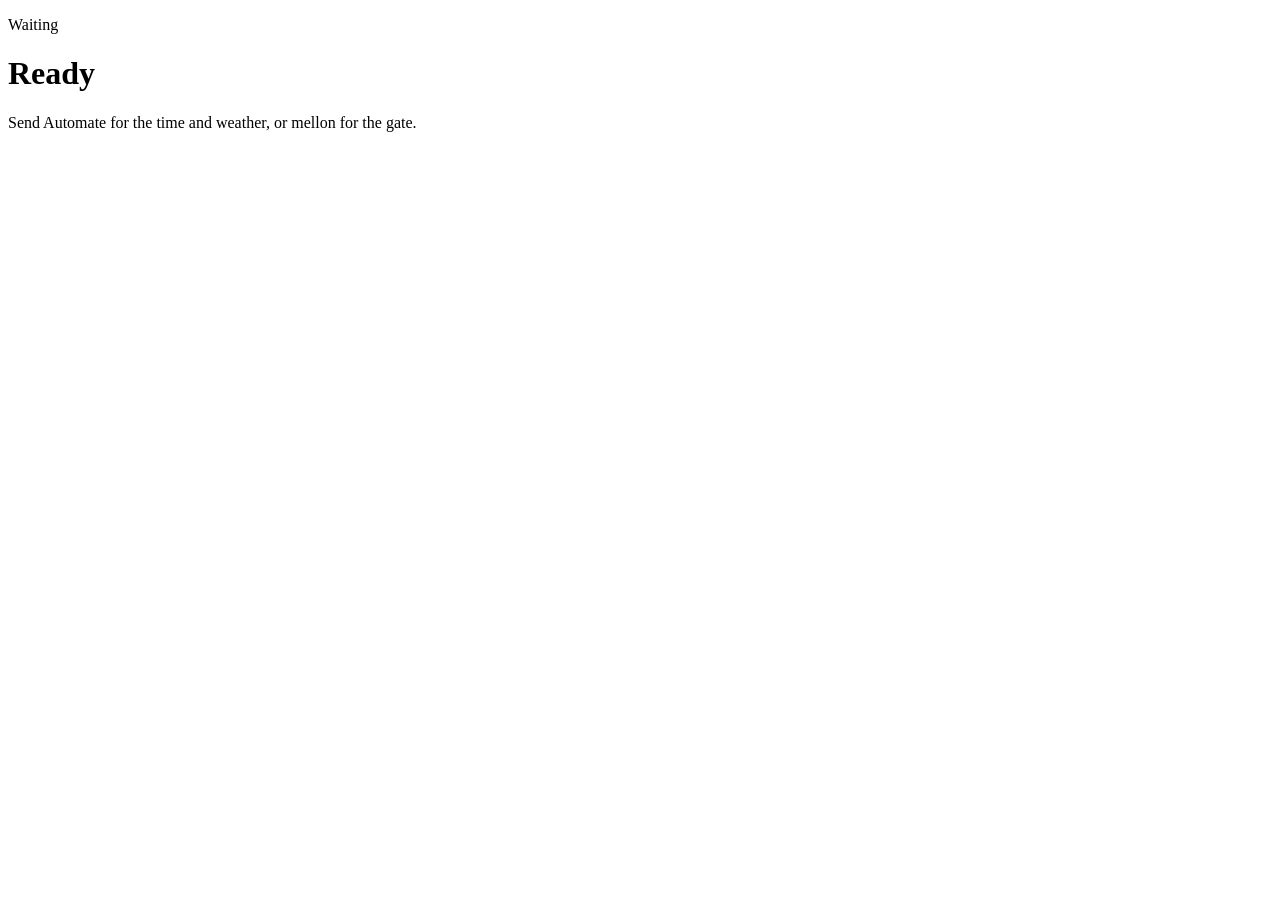
==== backend/static/index.html @ 29233a9e "Move the site and Docker setup into the backend folder. Co-authored-by: Cursor <cursoragent@cursor.c" ====
<!DOCTYPE html>
<html lang="en">
<head>
  <meta charset="utf-8">
  <meta name="viewport" content="width=device-width, initial-scale=1">
  <title>Lock reminder</title>
  <link rel="stylesheet" href="/static/style.css">
</head>
<body data-scene="idle">
  <div class="sky" aria-hidden="true">
    <div class="sun"></div>
    <div class="cloud cloud-a"></div>
    <div class="cloud cloud-b"></div>
    <div class="cloud cloud-c"></div>
    <div class="rain"></div>
    <div class="snow"></div>
    <div class="flash"></div>
    <div class="mist"></div>
  </div>
  <main id="panel" class="panel">
    <p id="kicker" class="kicker">Waiting</p>
    <h1 id="headline" class="headline">Ready</h1>
    <p id="detail" class="detail">Send Automate for the time and weather, or mellon for the gate.</p>
  </main>
  <img id="doors" class="doors" alt="Doors of Durin, speak friend and enter" src="/media/doors" hidden>
  <script src="/static/page.js?v=2"></script>
</body>
</html>
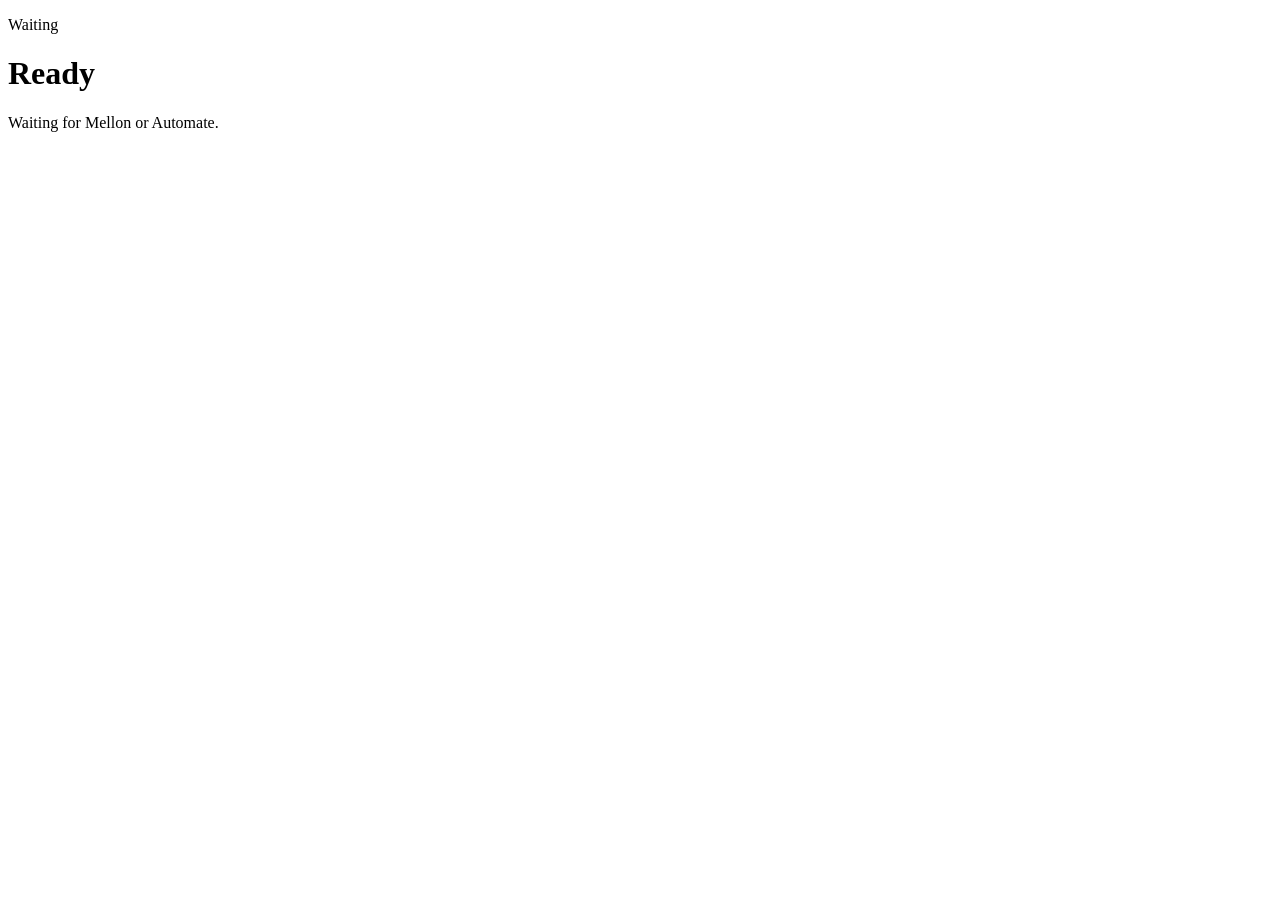
==== commit 096e2871: "Read the page status from Neon every 30 seconds. Co-authored-by: Cursor <cursoragent@cursor.com>" ====
--- a/backend/static/index.html
+++ b/backend/static/index.html
@@ -20,9 +20,9 @@
   <main id="panel" class="panel">
     <p id="kicker" class="kicker">Waiting</p>
     <h1 id="headline" class="headline">Ready</h1>
-    <p id="detail" class="detail">Send Automate for the time and weather, or mellon for the gate.</p>
+    <p id="detail" class="detail">Waiting for Mellon or Automate.</p>
   </main>
   <img id="doors" class="doors" alt="Doors of Durin, speak friend and enter" src="/media/doors" hidden>
-  <script src="/static/page.js?v=2"></script>
+  <script src="/static/page.js?v=3"></script>
 </body>
 </html>
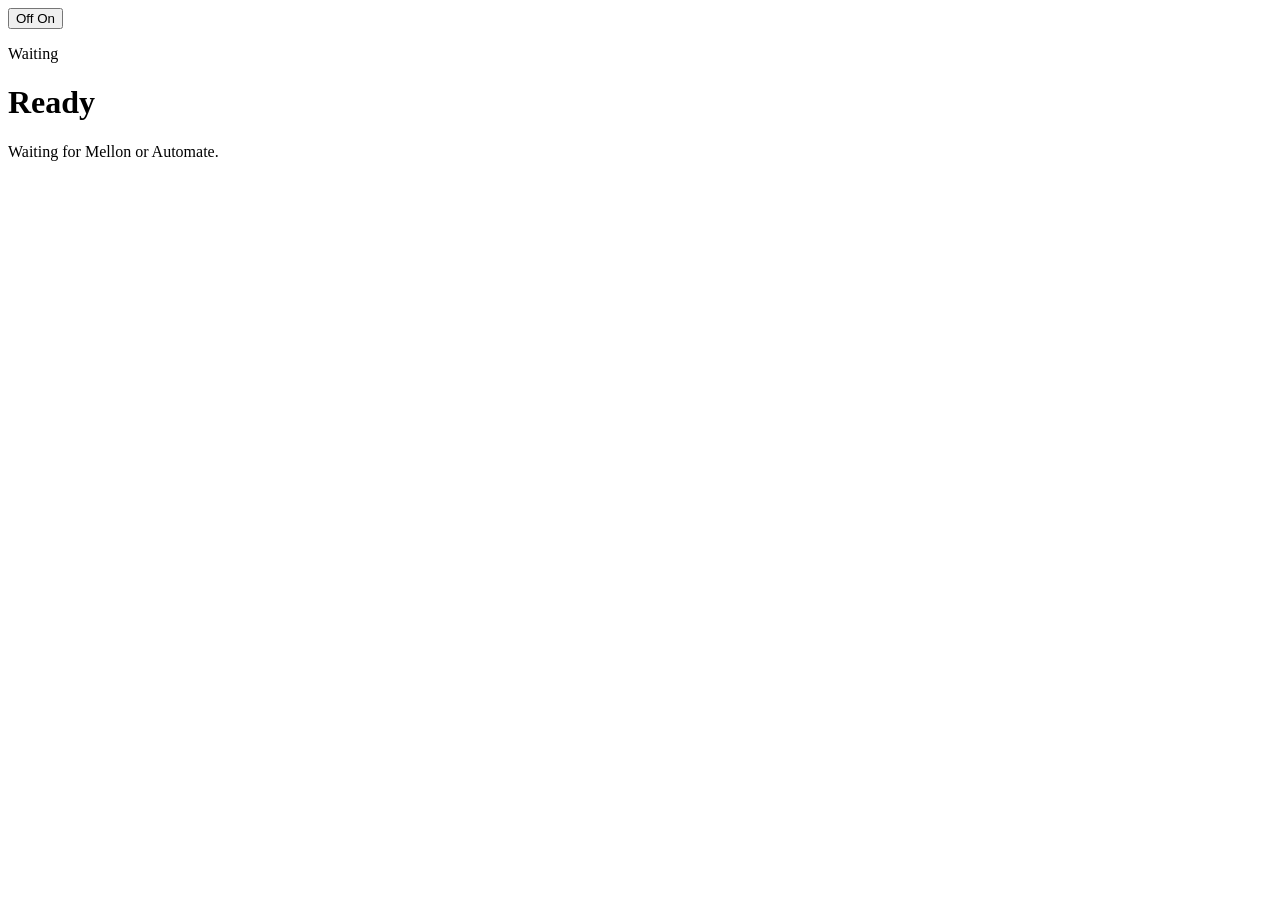
==== commit a2e2905f: "Add an on/off switch that sets the click flag for the PC clicker. Co-authored-by: Cursor <cursoragen" ====
--- a/backend/static/index.html
+++ b/backend/static/index.html
@@ -4,7 +4,7 @@
   <meta charset="utf-8">
   <meta name="viewport" content="width=device-width, initial-scale=1">
   <title>Lock reminder</title>
-  <link rel="stylesheet" href="/static/style.css">
+  <link rel="stylesheet" href="/static/style.css?v=7">
 </head>
 <body data-scene="idle">
   <div class="sky" aria-hidden="true">
@@ -17,12 +17,20 @@
     <div class="flash"></div>
     <div class="mist"></div>
   </div>
-  <main id="panel" class="panel">
-    <p id="kicker" class="kicker">Waiting</p>
-    <h1 id="headline" class="headline">Ready</h1>
-    <p id="detail" class="detail">Waiting for Mellon or Automate.</p>
-  </main>
+  <div class="stage">
+    <button id="click" class="click" type="button" aria-pressed="false">
+      <span class="click-word click-word-off">Off</span>
+      <span class="click-word click-word-on">On</span>
+      <span class="click-knob"></span>
+    </button>
+    <main id="panel" class="panel">
+      <p id="kicker" class="kicker">Waiting</p>
+      <h1 id="headline" class="headline">Ready</h1>
+      <p id="detail" class="detail">Waiting for Mellon or Automate.</p>
+    </main>
+  </div>
   <img id="doors" class="doors" alt="Doors of Durin, speak friend and enter" src="/media/doors" hidden>
-  <script src="/static/page.js?v=3"></script>
+  <script id="initial-state" type="application/json">/*STATE*/null</script>
+  <script src="/static/page.js?v=7"></script>
 </body>
 </html>
